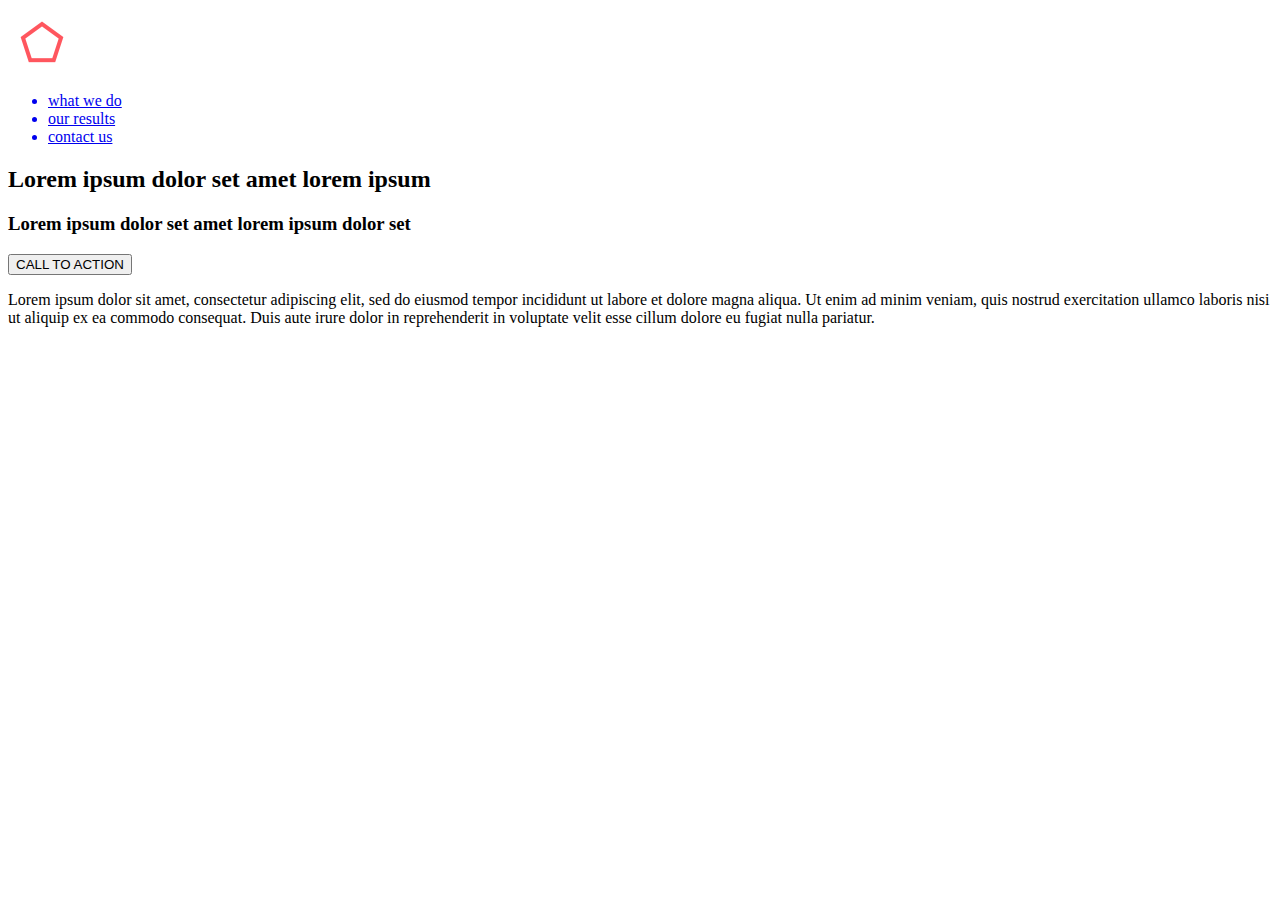
==== 0-index.html @ f6d8cc11 "Renamed files" ====
<!DOCTYPE html>
<html lang="en">
<head>
    <meta charset="UTF-8">
    <meta name="viewport" content="width=device-width, initial-scale=1.0">
    <title>Headphones</title>
    <link rel="stylesheet" href="style.css">
    <link rel="stylesheet" href="Spin-Cycle-OT-fontfacekit/web fonts/spincycle_regular_macroman/stylesheet.css">
</head>
<body>
    <header>
        <div class="nav-bar">
            <div class="logo-container">
                <a href="index.html"><img src="images/logo_headphones.png" alt="Logo" class="logo"></a>
            </div>
            <div class="links">
                <ul>
                    <a href="#"><li>what we do</li></a>
                    <a href="#"><li>our results</li></a>
                    <a href="#"><li>contact us</li></a>
                </ul>
            </div>
        </div>
        <div class="header-text">
            <h2>Lorem ipsum dolor set amet lorem ipsum</h2>
            <h3>Lorem ipsum dolor set amet lorem ipsum dolor set</h3>
            <button>CALL TO ACTION</button>
            <p>Lorem ipsum dolor sit amet, consectetur adipiscing elit,
                sed do eiusmod tempor incididunt ut labore et dolore magna aliqua.
                Ut enim ad minim veniam, quis nostrud exercitation ullamco laboris
                nisi ut aliquip ex ea commodo consequat. Duis aute irure dolor in
                reprehenderit in voluptate velit esse cillum dolore eu fugiat nulla pariatur.
            </p>
        </div>
    </header>

    <main>

    </main>

    <footer>

    </footer>
</body>
</html>
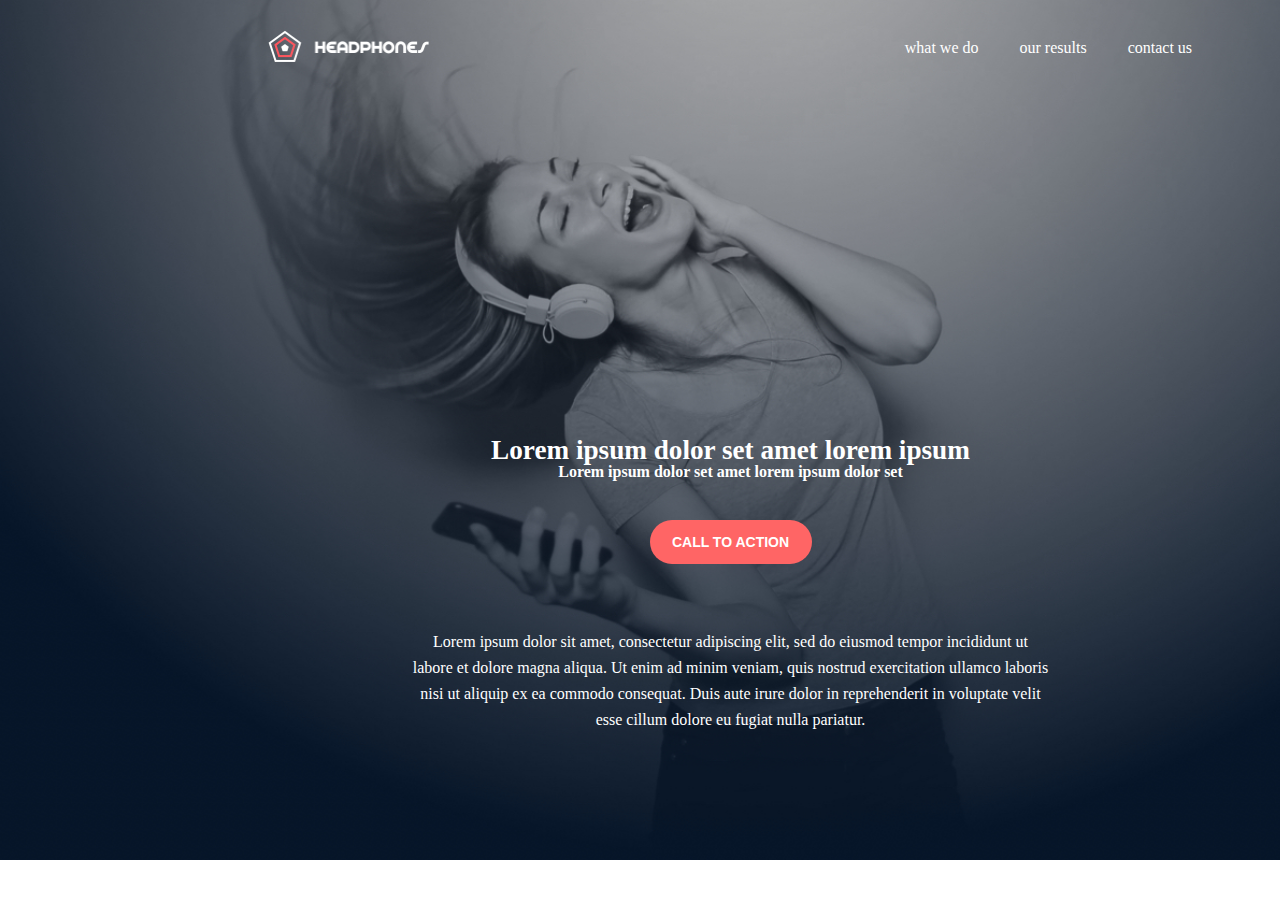
==== commit 2a911c08: "Corrected linked style" ====
--- a/0-index.html
+++ b/0-index.html
@@ -4,7 +4,7 @@
     <meta charset="UTF-8">
     <meta name="viewport" content="width=device-width, initial-scale=1.0">
     <title>Headphones</title>
-    <link rel="stylesheet" href="style.css">
+    <link rel="stylesheet" href="0-style.css">
     <link rel="stylesheet" href="Spin-Cycle-OT-fontfacekit/web fonts/spincycle_regular_macroman/stylesheet.css">
 </head>
 <body>
--- a/0-style.css
+++ b/0-style.css
@@ -0,0 +1,148 @@
+/* http://meyerweb.com/eric/tools/css/reset/
+   v2.0 | 20110126
+   License: none (public domain)
+*/
+
+html, body, div, span, applet, object, iframe,
+h1, h2, h3, h4, h5, h6, p, blockquote, pre,
+a, abbr, acronym, address, big, cite, code,
+del, dfn, em, img, ins, kbd, q, s, samp,
+small, strike, strong, sub, sup, tt, var,
+b, u, i, center,
+dl, dt, dd, ol, ul, li,
+fieldset, form, label, legend,
+table, caption, tbody, tfoot, thead, tr, th, td,
+article, aside, canvas, details, embed,
+figure, figcaption, footer, header, hgroup,
+menu, nav, output, ruby, section, summary,
+time, mark, audio, video {
+	margin: 0;
+	padding: 0;
+	border: 0;
+	font-size: 100%;
+	font: inherit;
+	vertical-align: baseline;
+}
+/* HTML5 display-role reset for older browsers */
+article, aside, details, figcaption, figure,
+footer, header, hgroup, menu, nav, section {
+	display: block;
+}
+body {
+	line-height: 1;
+}
+ol, ul {
+	list-style: none;
+}
+blockquote, q {
+	quotes: none;
+}
+blockquote:before, blockquote:after,
+q:before, q:after {
+	content: '';
+	content: none;
+}
+table {
+	border-collapse: collapse;
+	border-spacing: 0;
+}
+
+/* VARIABLES */
+:root {
+    --color-primary: #D73953;
+    --color-black:  #090909;
+    --color-white: #ffffff;
+    --color-grey: #a0a0a0;
+    --color-light-grey: #f3f3f3;
+    --color-dark-grey: #353535;
+
+    /* HEADER */
+    --header-text-color:var(--color-white)
+}
+
+body {
+
+}
+
+/* HEADER */
+header {
+    height: 800px;
+    color: var(--header-text-color);
+    width: 1400px;
+    background-image: url(images/headphones_hero_1.jpg);
+    padding: 30px;
+    background-repeat: no-repeat;
+    background-size: cover;
+    font-family: ;
+}
+
+.nav-bar {
+    display: flex;
+    justify-content: space-around;
+    align-items: center;
+    margin-bottom: ;
+}
+
+.logo {
+    width: 161px;
+    height: 32px;
+}
+
+.links ul {
+    display: flex;
+    height: 15px;
+    gap: 41px;
+    /* justify-content: center; */
+    /* margin-bottom: 200px; */
+    /* align-items: flex-start; */
+}
+
+.links ul a {
+    text-decoration: none;
+    color: var(--header-text-color);
+}
+
+.links ul a:hover, .links ul a:active {
+    color: #FF6565;
+}
+
+.header-text {
+    width: 637px;
+    height: 313px;
+    margin: 372px 381px 115px 382px;
+    text-align: center;
+}
+
+.header-text h2 {
+    font-size: 1.7em;
+    font-weight: 700;
+}
+
+.header-text h3 {
+    font-size: 1em;
+    margin-bottom: 40px;
+    font-weight: 700;
+}
+
+button {
+    width: 162px;
+    height: 44px;
+    border-radius: 22px;
+    background-color: #FF6565;
+    border: none;
+    color: #ffffff;
+    font-weight: 700;
+    font-size: 14px;
+    margin-bottom: 65px;
+    cursor: pointer;
+}
+
+button:hover, button:active {
+    opacity: 0.9;
+}
+
+.header-text p {
+    line-height: 26px;
+    font-weight: 400;
+    font-size: 16px;
+}
